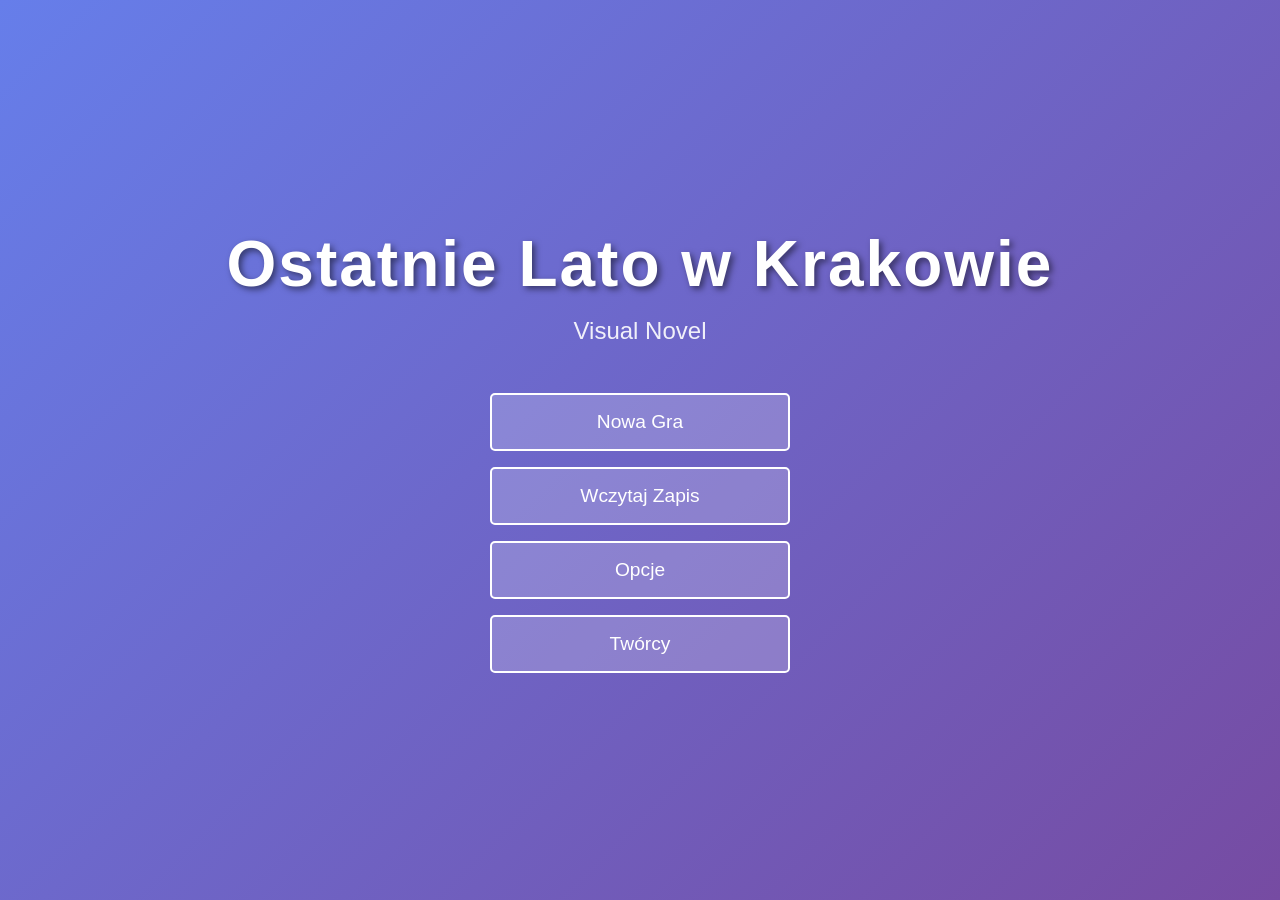
==== index.html @ 45a9371e "Fix Polish character encoding in typewriter animation Problem: text.charAt() doesn't handle Unicode " ====
<!DOCTYPE html>
<html lang="pl">
<head>
    <meta charset="UTF-8">
    <meta name="viewport" content="width=device-width, initial-scale=1.0">
    <title>Ostatnie Lato w Krakowie - Visual Novel</title>
    <link rel="stylesheet" href="styles/main.css">
</head>
<body>
    <!-- Main Game Container -->
    <div id="game-container">
        <!-- Title Screen -->
        <div id="title-screen" class="screen active">
            <div class="title-content">
                <h1 class="game-title">Ostatnie Lato w Krakowie</h1>
                <p class="subtitle">Visual Novel</p>
                <div class="menu-options">
                    <button class="menu-btn" id="start-game">Nowa Gra</button>
                    <button class="menu-btn" id="load-game">Wczytaj Zapis</button>
                    <button class="menu-btn" id="options">Opcje</button>
                    <button class="menu-btn" id="credits">Twórcy</button>
                </div>
            </div>
        </div>

        <!-- Game Screen -->
        <div id="game-screen" class="screen">
            <!-- Background -->
            <div id="background" class="background"></div>

            <!-- Character Sprites -->
            <div id="character-container" class="character-container">
                <img id="character-left" class="character-sprite character-left" src="" alt="" style="display: none;">
                <img id="character-center" class="character-sprite character-center" src="" alt="" style="display: none;">
                <img id="character-right" class="character-sprite character-right" src="" alt="" style="display: none;">
            </div>

            <!-- UI Overlay -->
            <div id="ui-overlay">
                <!-- Top Bar - Stats -->
                <div id="top-bar" class="top-bar">
                    <div class="stat-container">
                        <span class="stat-label">❤️ Kinga:</span>
                        <span id="kinga-stat" class="stat-value">0</span>
                    </div>
                    <div class="stat-container">
                        <span class="stat-label">💼 Julia:</span>
                        <span id="julia-stat" class="stat-value">0</span>
                    </div>
                    <div class="stat-container">
                        <span class="stat-label">🎨 Zosia:</span>
                        <span id="zosia-stat" class="stat-value">0</span>
                    </div>
                    <div class="stat-container">
                        <span class="stat-label">🛫 Amsterdam:</span>
                        <span id="amsterdam-stat" class="stat-value">50%</span>
                    </div>
                </div>

                <!-- Dialogue Box -->
                <div id="dialogue-box" class="dialogue-box">
                    <div id="speaker-name" class="speaker-name">Narrator</div>
                    <div id="dialogue-text" class="dialogue-text">
                        Kliknij, aby rozpocząć...
                    </div>
                    <div id="continue-indicator" class="continue-indicator">▼</div>
                </div>

                <!-- Choice Menu -->
                <div id="choice-menu" class="choice-menu" style="display: none;">
                    <div id="choices-container" class="choices-container"></div>
                </div>

                <!-- Quick Menu -->
                <div id="quick-menu" class="quick-menu">
                    <button class="quick-btn" id="save-btn" title="Zapisz">💾</button>
                    <button class="quick-btn" id="load-btn" title="Wczytaj">📂</button>
                    <button class="quick-btn" id="auto-btn" title="Auto">⏩</button>
                    <button class="quick-btn" id="skip-btn" title="Pomiń">⏭️</button>
                    <button class="quick-btn" id="menu-btn" title="Menu">⚙️</button>
                </div>
            </div>
        </div>

        <!-- Save/Load Screen -->
        <div id="save-load-screen" class="screen">
            <div class="save-load-content">
                <h2 id="save-load-title">Zapisz Grę</h2>
                <div id="save-slots" class="save-slots">
                    <!-- Save slots will be generated by JS -->
                </div>
                <button class="back-btn" id="save-load-back">Powrót</button>
            </div>
        </div>

        <!-- Options Screen -->
        <div id="options-screen" class="screen">
            <div class="options-content">
                <h2>Opcje</h2>
                <div class="option-group">
                    <label for="text-speed">Prędkość tekstu:</label>
                    <input type="range" id="text-speed" min="1" max="10" value="5">
                </div>
                <div class="option-group">
                    <label for="music-volume">Głośność muzyki:</label>
                    <input type="range" id="music-volume" min="0" max="100" value="70">
                </div>
                <div class="option-group">
                    <label for="sfx-volume">Głośność efektów:</label>
                    <input type="range" id="sfx-volume" min="0" max="100" value="80">
                </div>
                <div class="option-group">
                    <label for="voice-volume">Głośność dialogów:</label>
                    <input type="range" id="voice-volume" min="0" max="100" value="90">
                </div>
                <button class="back-btn" id="options-back">Powrót</button>
            </div>
        </div>

        <!-- Credits Screen -->
        <div id="credits-screen" class="screen">
            <div class="credits-content">
                <h2>Twórcy</h2>
                <div class="credits-text">
                    <h3>Ostatnie Lato w Krakowie</h3>
                    <p><strong>Scenariusz i Design:</strong> Twój Team</p>
                    <p><strong>Programowanie:</strong> Bartłomiej Sadza</p>
                    <p><strong>Muzyka:</strong> [Kompozytor]</p>
                    <p><strong>Grafika:</strong> [Artysta]</p>
                    <p><strong>Voice Acting:</strong></p>
                    <ul>
                        <li>Maciej - [Aktor]</li>
                        <li>Kinga - [Aktorka]</li>
                        <li>Julia - [Aktorka]</li>
                        <li>Zosia - [Aktorka]</li>
                    </ul>
                    <p class="thanks">Dziękujemy za zagranie!</p>
                </div>
                <button class="back-btn" id="credits-back">Powrót</button>
            </div>
        </div>
    </div>

    <!-- Scripts -->
    <script src="scripts/story-data.js"></script>
    <script src="scripts/story/act1-czerwiec.js"></script>
    <script src="scripts/story/act2-lipiec.js"></script>
    <script src="scripts/story/act3-sierpien.js"></script>
    <script src="scripts/game-engine.js"></script>
    <script src="scripts/main.js"></script>
</body>
</html>
---- styles/main.css ----
/* Reset and Base Styles */
* {
    margin: 0;
    padding: 0;
    box-sizing: border-box;
}

body {
    font-family: 'Segoe UI', Tahoma, Geneva, Verdana, sans-serif;
    overflow: hidden;
    background: #000;
}

/* Game Container */
#game-container {
    width: 100vw;
    height: 100vh;
    position: relative;
    overflow: hidden;
}

/* Screen Management */
.screen {
    position: absolute;
    top: 0;
    left: 0;
    width: 100%;
    height: 100%;
    display: none;
    opacity: 0;
    transition: opacity 0.5s ease;
}

.screen.active {
    display: flex;
    opacity: 1;
}

/* Title Screen */
#title-screen {
    background: linear-gradient(135deg, #667eea 0%, #764ba2 100%);
    justify-content: center;
    align-items: center;
}

.title-content {
    text-align: center;
    color: white;
    animation: fadeIn 1s ease-in;
}

.game-title {
    font-size: 4rem;
    font-weight: bold;
    margin-bottom: 1rem;
    text-shadow: 3px 3px 6px rgba(0, 0, 0, 0.5);
    letter-spacing: 2px;
}

.subtitle {
    font-size: 1.5rem;
    margin-bottom: 3rem;
    opacity: 0.9;
}

.menu-options {
    display: flex;
    flex-direction: column;
    gap: 1rem;
    align-items: center;
}

.menu-btn {
    width: 300px;
    padding: 1rem 2rem;
    font-size: 1.2rem;
    background: rgba(255, 255, 255, 0.2);
    border: 2px solid white;
    color: white;
    cursor: pointer;
    transition: all 0.3s ease;
    border-radius: 5px;
}

.menu-btn:hover {
    background: rgba(255, 255, 255, 0.4);
    transform: translateY(-2px);
    box-shadow: 0 5px 15px rgba(0, 0, 0, 0.3);
}

/* Game Screen */
#game-screen {
    background: #1a1a1a;
}

.background {
    position: absolute;
    top: 0;
    left: 0;
    width: 100%;
    height: 100%;
    background-size: cover;
    background-position: center;
    background-color: #2c3e50;
    transition: opacity 1s ease;
}

.character-container {
    position: absolute;
    bottom: 0;
    left: 0;
    width: 100%;
    height: 85%;
    display: flex;
    justify-content: space-between;
    align-items: flex-end;
    pointer-events: none;
    padding: 0 5%;
}

.character-sprite {
    max-height: 100%;
    max-width: 35%;
    object-fit: contain;
    filter: drop-shadow(0 0 30px rgba(0, 0, 0, 0.6));
    transition: opacity 0.5s ease, transform 0.5s ease;
}

.character-left {
    position: absolute;
    left: 5%;
    bottom: 0;
}

.character-center {
    position: absolute;
    left: 50%;
    transform: translateX(-50%);
    bottom: 0;
}

.character-right {
    position: absolute;
    right: 5%;
    bottom: 0;
}

/* UI Overlay */
#ui-overlay {
    position: absolute;
    top: 0;
    left: 0;
    width: 100%;
    height: 100%;
    pointer-events: none;
}

#ui-overlay > * {
    pointer-events: auto;
}

/* Top Bar - Stats */
.top-bar {
    position: absolute;
    top: 20px;
    left: 50%;
    transform: translateX(-50%);
    display: flex;
    gap: 2rem;
    background: rgba(0, 0, 0, 0.7);
    padding: 0.8rem 2rem;
    border-radius: 10px;
    backdrop-filter: blur(10px);
}

.stat-container {
    display: flex;
    gap: 0.5rem;
    align-items: center;
}

.stat-label {
    color: #fff;
    font-size: 0.9rem;
    font-weight: 600;
}

.stat-value {
    color: #ffd700;
    font-weight: bold;
    font-size: 1rem;
}

/* Dialogue Box */
.dialogue-box {
    position: absolute;
    bottom: 30px;
    left: 50%;
    transform: translateX(-50%);
    width: 90%;
    max-width: 1200px;
    background: rgba(0, 0, 0, 0.85);
    border: 3px solid rgba(255, 255, 255, 0.3);
    border-radius: 15px;
    padding: 2rem;
    color: white;
    backdrop-filter: blur(10px);
    box-shadow: 0 10px 40px rgba(0, 0, 0, 0.5);
}

.speaker-name {
    font-size: 1.3rem;
    font-weight: bold;
    margin-bottom: 0.8rem;
    color: #ffd700;
    text-transform: uppercase;
    letter-spacing: 1px;
}

.dialogue-text {
    font-size: 1.1rem;
    line-height: 1.8;
    min-height: 80px;
    word-wrap: break-word;
    overflow-wrap: break-word;
    white-space: normal;
}

.continue-indicator {
    position: absolute;
    bottom: 15px;
    right: 30px;
    font-size: 1.5rem;
    animation: bounce 1s infinite;
    color: rgba(255, 255, 255, 0.7);
}

@keyframes bounce {
    0%, 100% { transform: translateY(0); }
    50% { transform: translateY(-10px); }
}

/* Choice Menu */
.choice-menu {
    position: absolute;
    bottom: 200px;
    left: 50%;
    transform: translateX(-50%);
    width: 80%;
    max-width: 900px;
}

.choices-container {
    display: flex;
    flex-direction: column;
    gap: 1rem;
}

.choice-btn {
    width: 100%;
    padding: 1.2rem 2rem;
    font-size: 1.1rem;
    background: rgba(102, 126, 234, 0.8);
    border: 2px solid rgba(255, 255, 255, 0.5);
    color: white;
    cursor: pointer;
    transition: all 0.3s ease;
    border-radius: 10px;
    text-align: left;
    backdrop-filter: blur(10px);
}

.choice-btn:hover {
    background: rgba(102, 126, 234, 1);
    transform: translateX(10px);
    border-color: white;
    box-shadow: 0 5px 20px rgba(102, 126, 234, 0.5);
}

/* Quick Menu */
.quick-menu {
    position: absolute;
    bottom: 20px;
    right: 20px;
    display: flex;
    gap: 0.5rem;
    background: rgba(0, 0, 0, 0.7);
    padding: 0.5rem;
    border-radius: 10px;
    backdrop-filter: blur(10px);
}

.quick-btn {
    width: 45px;
    height: 45px;
    font-size: 1.2rem;
    background: rgba(255, 255, 255, 0.1);
    border: 1px solid rgba(255, 255, 255, 0.3);
    color: white;
    cursor: pointer;
    transition: all 0.3s ease;
    border-radius: 5px;
}

.quick-btn:hover {
    background: rgba(255, 255, 255, 0.2);
    transform: scale(1.1);
}

.quick-btn.active {
    background: rgba(102, 126, 234, 0.8);
    border-color: #667eea;
}

/* Save/Load Screen */
#save-load-screen {
    background: linear-gradient(135deg, #1e3c72 0%, #2a5298 100%);
    justify-content: center;
    align-items: center;
}

.save-load-content {
    width: 90%;
    max-width: 1000px;
    color: white;
}

.save-load-content h2 {
    text-align: center;
    font-size: 2.5rem;
    margin-bottom: 2rem;
}

.save-slots {
    display: grid;
    grid-template-columns: repeat(auto-fit, minmax(250px, 1fr));
    gap: 1rem;
    margin-bottom: 2rem;
    max-height: 60vh;
    overflow-y: auto;
}

.save-slot {
    background: rgba(255, 255, 255, 0.1);
    border: 2px solid rgba(255, 255, 255, 0.3);
    border-radius: 10px;
    padding: 1.5rem;
    cursor: pointer;
    transition: all 0.3s ease;
}

.save-slot:hover {
    background: rgba(255, 255, 255, 0.2);
    transform: translateY(-5px);
}

.save-slot.empty {
    opacity: 0.6;
}

.save-slot-info {
    font-size: 0.9rem;
}

.save-slot-date {
    margin-top: 0.5rem;
    opacity: 0.8;
    font-size: 0.8rem;
}

/* Options Screen */
#options-screen {
    background: linear-gradient(135deg, #667eea 0%, #764ba2 100%);
    justify-content: center;
    align-items: center;
}

.options-content {
    width: 90%;
    max-width: 600px;
    color: white;
}

.options-content h2 {
    text-align: center;
    font-size: 2.5rem;
    margin-bottom: 2rem;
}

.option-group {
    margin-bottom: 1.5rem;
    background: rgba(255, 255, 255, 0.1);
    padding: 1.5rem;
    border-radius: 10px;
}

.option-group label {
    display: block;
    margin-bottom: 0.8rem;
    font-size: 1.1rem;
}

.option-group input[type="range"] {
    width: 100%;
    height: 8px;
    background: rgba(255, 255, 255, 0.3);
    border-radius: 5px;
    outline: none;
}

/* Credits Screen */
#credits-screen {
    background: linear-gradient(135deg, #2c3e50 0%, #34495e 100%);
    justify-content: center;
    align-items: center;
}

.credits-content {
    width: 90%;
    max-width: 800px;
    color: white;
    text-align: center;
}

.credits-content h2 {
    font-size: 2.5rem;
    margin-bottom: 2rem;
}

.credits-text {
    max-height: 60vh;
    overflow-y: auto;
    padding: 2rem;
    background: rgba(255, 255, 255, 0.1);
    border-radius: 10px;
    margin-bottom: 2rem;
}

.credits-text h3 {
    font-size: 2rem;
    margin-bottom: 1.5rem;
}

.credits-text p {
    margin-bottom: 1rem;
    font-size: 1.1rem;
}

.credits-text ul {
    list-style: none;
    margin: 1rem 0;
}

.credits-text ul li {
    margin-bottom: 0.5rem;
}

.thanks {
    margin-top: 2rem;
    font-size: 1.5rem;
    font-weight: bold;
}

/* Back Button */
.back-btn {
    display: block;
    margin: 0 auto;
    width: 200px;
    padding: 1rem 2rem;
    font-size: 1.2rem;
    background: rgba(255, 255, 255, 0.2);
    border: 2px solid white;
    color: white;
    cursor: pointer;
    transition: all 0.3s ease;
    border-radius: 5px;
}

.back-btn:hover {
    background: rgba(255, 255, 255, 0.4);
    transform: translateY(-2px);
}

/* Animations */
@keyframes fadeIn {
    from {
        opacity: 0;
        transform: translateY(20px);
    }
    to {
        opacity: 1;
        transform: translateY(0);
    }
}

/* Responsive Design */
@media (max-width: 768px) {
    .game-title {
        font-size: 2.5rem;
    }

    .menu-btn {
        width: 250px;
        font-size: 1rem;
    }

    .dialogue-box {
        width: 95%;
        padding: 1.5rem;
    }

    .dialogue-text {
        font-size: 1rem;
    }

    .top-bar {
        flex-wrap: wrap;
        gap: 1rem;
        padding: 0.5rem 1rem;
    }
}
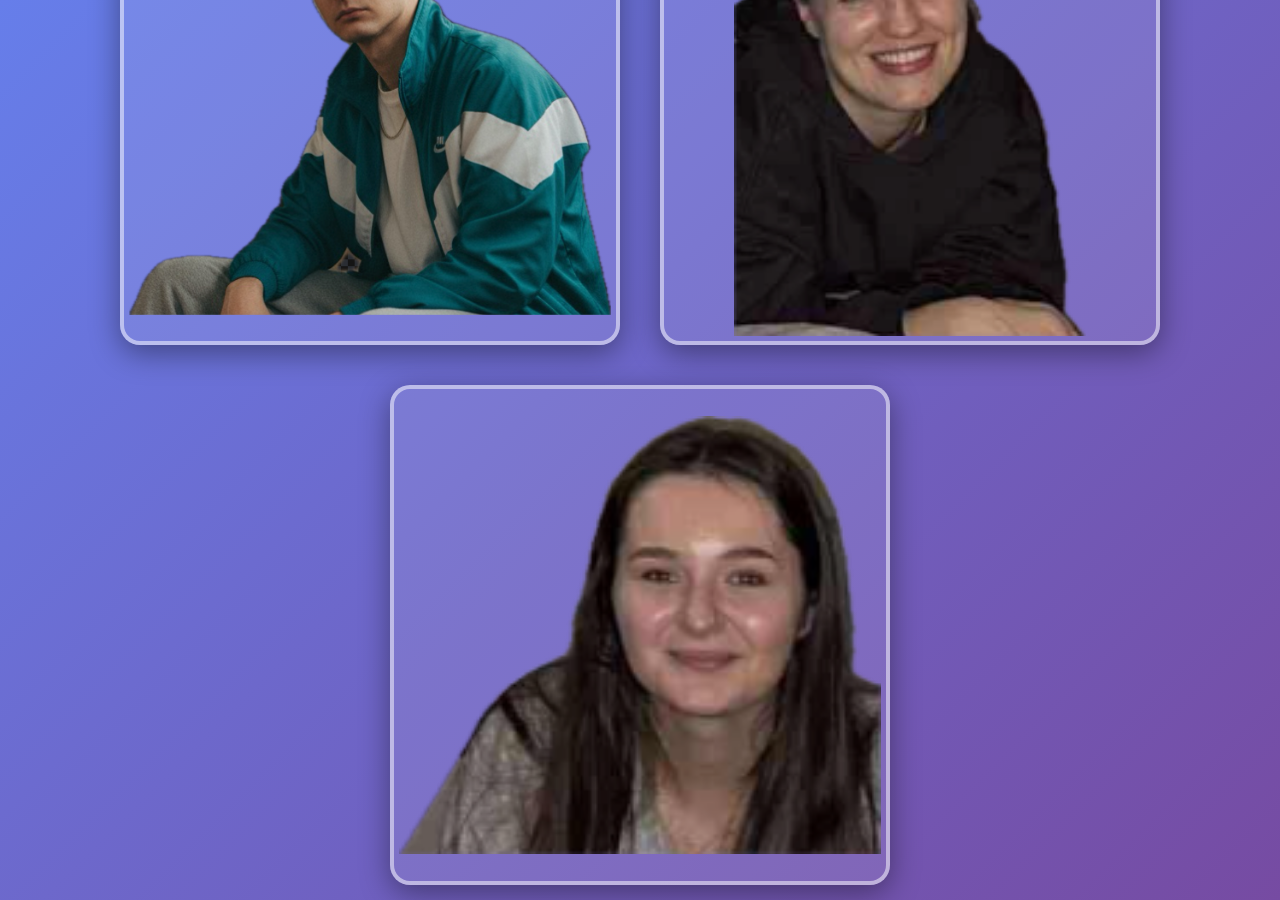
==== commit f099ac06: "sigmas" ====
--- a/index.html
+++ b/index.html
@@ -2,6 +2,7 @@
 <html lang="pl">
 <head>
     <meta charset="UTF-8">
+    <meta http-equiv="Content-Type" content="text/html; charset=UTF-8">
     <meta name="viewport" content="width=device-width, initial-scale=1.0">
     <title>Ostatnie Lato w Krakowie - Visual Novel</title>
     <link rel="stylesheet" href="styles/main.css">
@@ -14,6 +15,11 @@
             <div class="title-content">
                 <h1 class="game-title">Ostatnie Lato w Krakowie</h1>
                 <p class="subtitle">Visual Novel</p>
+                <div class="creators-photos">
+                    <img src="assets/images/tworcy/bartek.png" alt="Bartłomiej Sadza" class="creator-photo">
+                    <img src="assets/images/tworcy/ola.png" alt="Ola" class="creator-photo">
+                    <img src="assets/images/tworcy/tezOlaxD.png" alt="Ola" class="creator-photo">
+                </div>
                 <div class="menu-options">
                     <button class="menu-btn" id="start-game">Nowa Gra</button>
                     <button class="menu-btn" id="load-game">Wczytaj Zapis</button>
--- a/styles/main.css
+++ b/styles/main.css
@@ -59,8 +59,35 @@
 
 .subtitle {
     font-size: 1.5rem;
-    margin-bottom: 3rem;
+    margin-bottom: 2rem;
     opacity: 0.9;
+}
+
+.creators-photos {
+    display: flex;
+    justify-content: center;
+    align-items: center;
+    gap: 2.5rem;
+    margin-bottom: 2.5rem;
+    flex-wrap: wrap;
+}
+
+.creator-photo {
+    width: 500px;
+    height: 500px;
+    object-fit: contain;
+    border-radius: 20px;
+    border: 4px solid rgba(255, 255, 255, 0.5);
+    box-shadow: 0 8px 30px rgba(0, 0, 0, 0.4);
+    transition: transform 0.3s ease, box-shadow 0.3s ease;
+    background: rgba(255, 255, 255, 0.1);
+    padding: 5px;
+}
+
+.creator-photo:hover {
+    transform: scale(1.1);
+    box-shadow: 0 8px 30px rgba(0, 0, 0, 0.5);
+    border-color: rgba(255, 255, 255, 0.8);
 }
 
 .menu-options {
@@ -499,6 +526,21 @@
         font-size: 2.5rem;
     }
 
+    .subtitle {
+        font-size: 1.2rem;
+        margin-bottom: 1.5rem;
+    }
+
+    .creators-photos {
+        gap: 1rem;
+        margin-bottom: 1.5rem;
+    }
+
+    .creator-photo {
+        width: 200px;
+        height: 200px;
+    }
+
     .menu-btn {
         width: 250px;
         font-size: 1rem;
